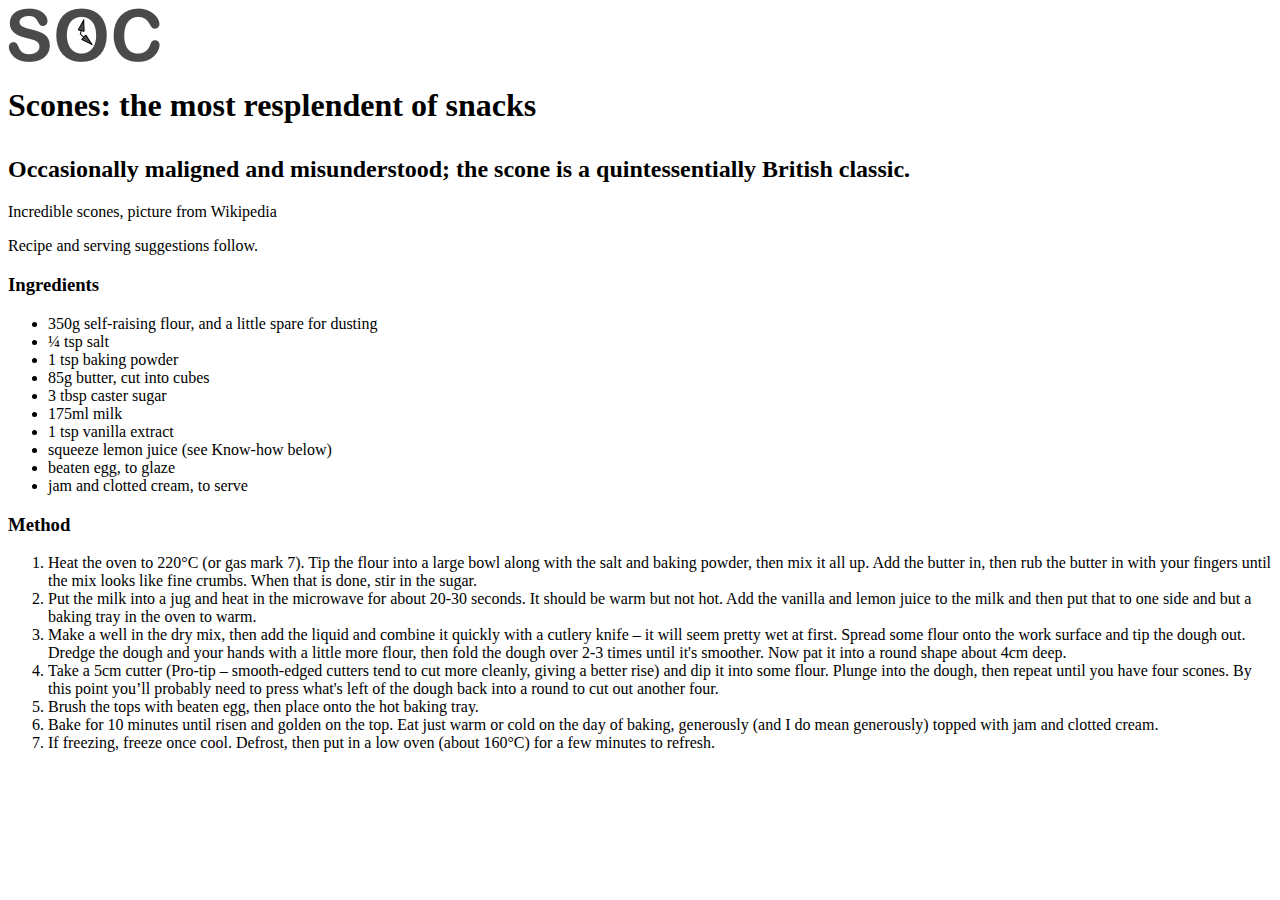
==== index.html @ 889632e0 "initial commit" ====
<!DOCTYPE html>
<html class="no-js" lang="en">
    <head>
        <meta charset="utf-8" />
        <title>Our first responsive web page with HTML5 and CSS</title>
        <meta
            name="description"
            content="A basic responsive web page – an example from Chapter 1"
        />
        <link rel="stylesheet" href="css/styles.css" />
    </head>
    <body>
        <div class="Header">
            <a href="/" class="LogoWrapper"
                ><img src="img/SOC-Logo.png" alt="Scone O'Clock logo"
            /></a>
            <h1 class="Strap">Scones: the most resplendent of snacks</p>
        </div>
        <div class="IntroWrapper">
            <h2 class="IntroText">
                Occasionally maligned and misunderstood; the scone is a
                quintessentially British classic.
            </h2>
            <div class="MoneyShot">
                <p class="ImageCaption">
                    Incredible scones, picture from Wikipedia
                </p>
            </div>
        </div>
        <p>Recipe and serving suggestions follow.</p>
        <div class="Ingredients">
            <h3 class="SubHeader">Ingredients</h3>
            <ul>
                <li>350g self-raising flour, and a little spare for dusting</li>
                <li>¼ tsp salt</li>
                <li>1 tsp baking powder</li>
                <li>85g butter, cut into cubes</li>
                <li>3 tbsp caster sugar</li>
                <li>175ml milk</li>
                <li>1 tsp vanilla extract</li>
                <li>squeeze lemon juice (see Know-how below)</li>
                <li>beaten egg, to glaze</li>
                <li>jam and clotted cream, to serve</li>
            </ul>
        </div>
        <div class="HowToMake">
            <h3 class="SubHeader">Method</h3>
            <ol class="MethodWrapper">
                <li>
                    Heat the oven to 220&deg;C (or gas mark 7). Tip the flour
                    into a large bowl along with the salt and baking powder,
                    then mix it all up. Add the butter in, then rub the butter
                    in with your fingers until the mix looks like fine crumbs.
                    When that is done, stir in the sugar.
                </li>
                <li>
                    Put the milk into a jug and heat in the microwave for about
                    20-30 seconds. It should be warm but not hot. Add the
                    vanilla and lemon juice to the milk and then put that to one
                    side and but a baking tray in the oven to warm.
                </li>
                <li>
                    Make a well in the dry mix, then add the liquid and combine
                    it quickly with a cutlery knife – it will seem pretty wet at
                    first. Spread some flour onto the work surface and tip the
                    dough out. Dredge the dough and your hands with a little
                    more flour, then fold the dough over 2-3 times until it's
                    smoother. Now pat it into a round shape about 4cm deep.
                </li>
                <li>
                    Take a 5cm cutter (Pro-tip – smooth-edged cutters tend to
                    cut more cleanly, giving a better rise) and dip it into some
                    flour. Plunge into the dough, then repeat until you have
                    four scones. By this point you’ll probably need to press
                    what's left of the dough back into a round to cut out
                    another four.
                </li>
                <li>
                    Brush the tops with beaten egg, then place onto the hot
                    baking tray.
                </li>
                <li>
                    Bake for 10 minutes until risen and golden on the top. Eat
                    just warm or cold on the day of baking, generously (and I do
                    mean generously) topped with jam and clotted cream.
                </li>
                <li>
                    If freezing, freeze once cool. Defrost, then put in a low
                    oven (about 160&deg;C) for a few minutes to refresh.
                </li>
            </ol>
        </div>
    </body>
</html>
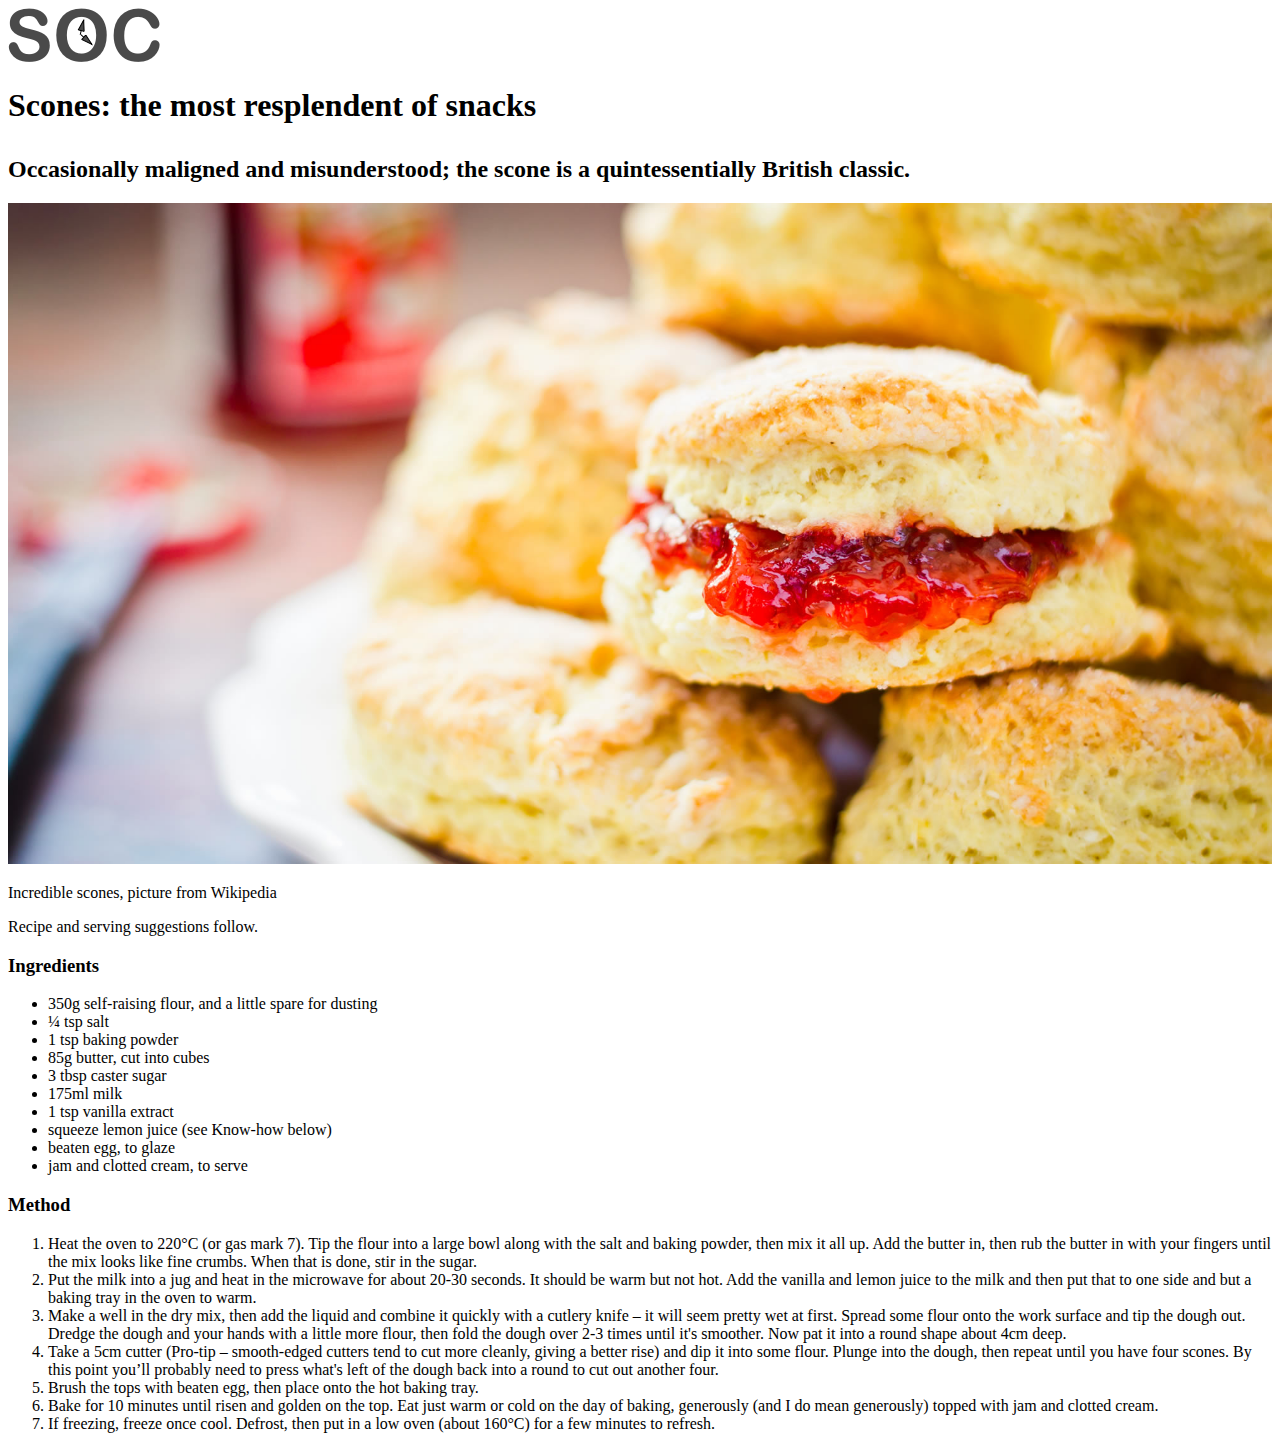
==== commit 6ff1ed49: "added an image and css to tame the image" ====
--- a/index.html
+++ b/index.html
@@ -7,6 +7,7 @@
             name="description"
             content="A basic responsive web page – an example from Chapter 1"
         />
+        <meta name="viewport" content="width=device-width,initial-scale=1.0" />
         <link rel="stylesheet" href="css/styles.css" />
     </head>
     <body>
@@ -22,6 +23,7 @@
                 quintessentially British classic.
             </h2>
             <div class="MoneyShot">
+                <img src="/img/scones.jpg" alt="Scones image">
                 <p class="ImageCaption">
                     Incredible scones, picture from Wikipedia
                 </p>
--- a/css/styles.css
+++ b/css/styles.css
@@ -0,0 +1,3 @@
+img{
+    max-width: 100%;
+}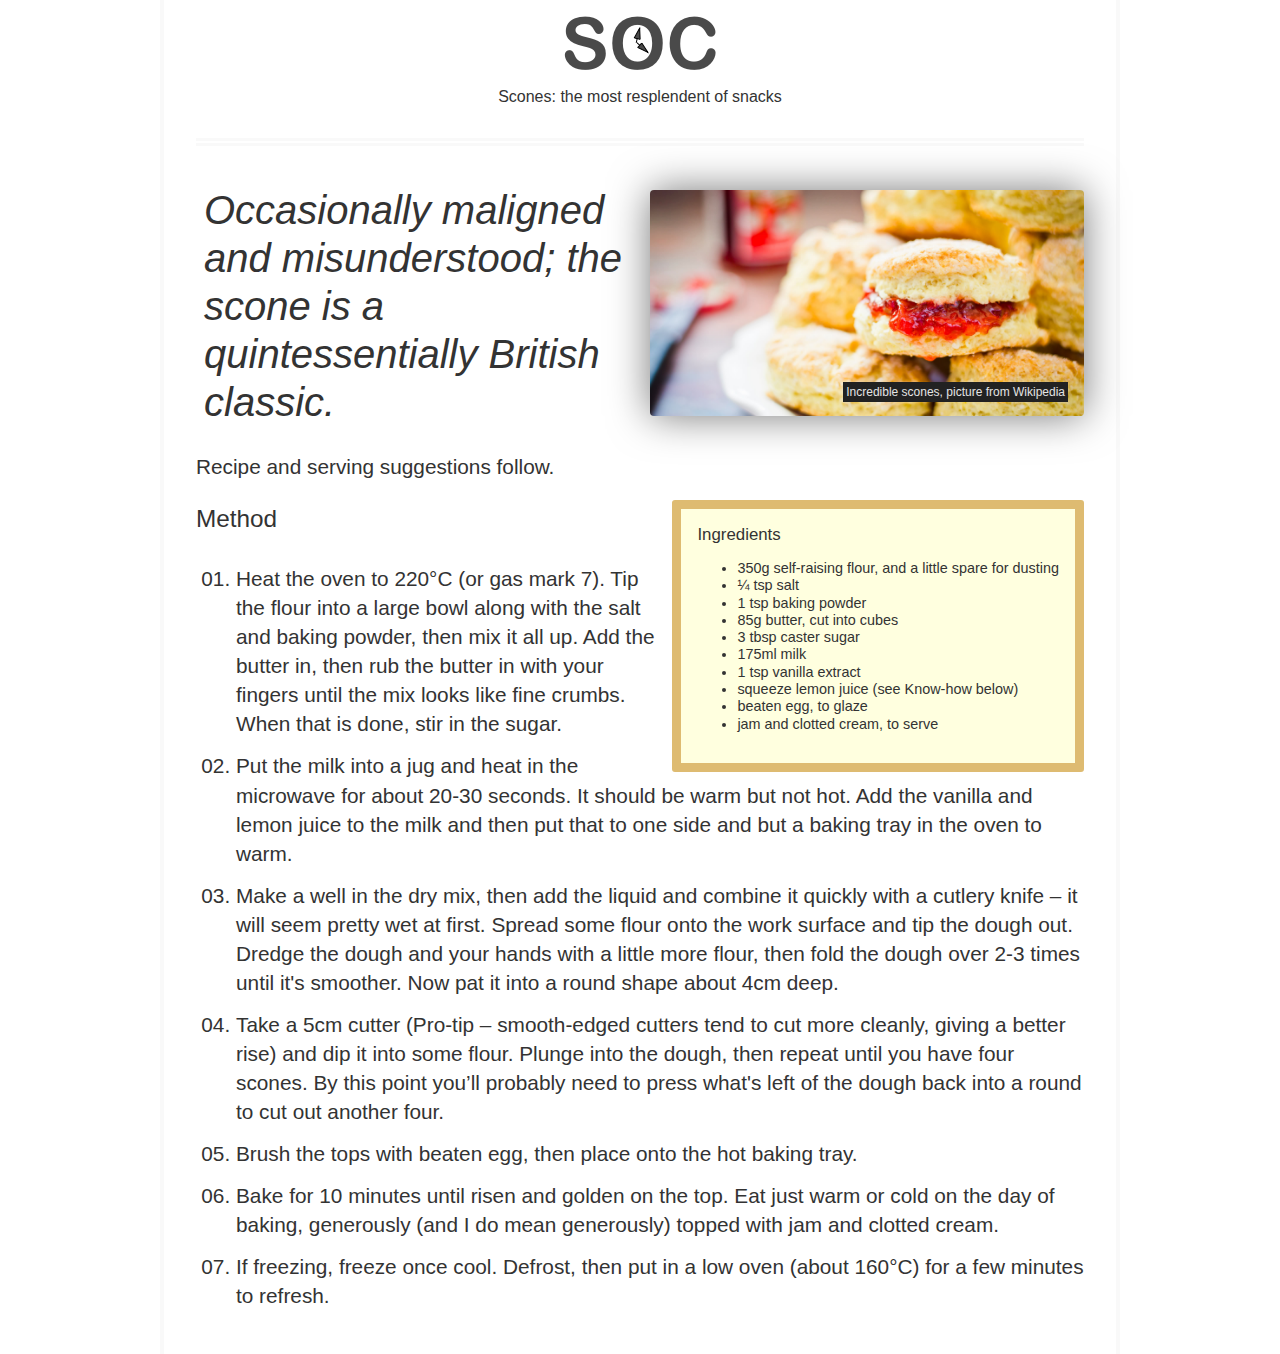
==== commit 37e1d500: "fixed the css" ====
--- a/index.html
+++ b/index.html
@@ -23,7 +23,7 @@
                 quintessentially British classic.
             </h2>
             <div class="MoneyShot">
-                <img src="/img/scones.jpg" alt="Scones image">
+                <img src="/img/scones.jpg" alt="Scones image" class="MoneyShotImg">
                 <p class="ImageCaption">
                     Incredible scones, picture from Wikipedia
                 </p>
--- a/css/styles.css
+++ b/css/styles.css
@@ -1,3 +1,119 @@
-img{
+* {
+    box-sizing: border-box;
+}
+
+h1,
+h2,
+h3 {
+    font-weight: 400;
+}
+
+body {
+    padding: 1rem 0.5rem;
+    font-size: 1.3rem;
+    line-height: 1.2;
+    max-width: 60rem;
+    margin: 0 auto;
+    min-height: 100vh;
+    color: #333;
+    font-family: -apple-system, BlinkMacSystemFont, "Segoe UI", Roboto, Oxygen,
+        Ubuntu, Cantarell, "Open Sans", "Helvetica Neue", sans-serif;
+}
+
+img {
     max-width: 100%;
+}
+
+.Header {
+    text-align: center;
+    border-bottom: 8px double #f9f9f9;
+    margin-bottom: 2rem;
+    padding-bottom: 1rem;
+}
+
+.Strap {
+    font-size: 1rem;
+}
+
+.MoneyShot {
+    position: relative;
+}
+
+.MoneyShotImg {
+    border: 6px solid #e8cfa9;
+    border-radius: 4px;
+}
+
+.LogoWrapper {
+    display: block;
+}
+
+.ImageCaption {
+    font-size: 0.75rem;
+    position: absolute;
+    bottom: 0.5rem;
+    right: 1rem;
+    padding: 3px;
+    background-color: #222;
+    color: #e4e4e4;
+}
+
+.IntroText {
+    font-size: 1.8rem;
+    font-style: italic;
+    padding: 0;
+}
+
+.MethodWrapper li {
+    padding: 0.4rem 0;
+    list-style-type: decimal-leading-zero;
+    line-height: 1.4em;
+}
+
+@media screen and (min-width: 800px) {
+    /* styles */
+    body{
+        border-left: 4px solid #f9f9f9;
+        border-right: 4px solid #f9f9f9;
+        padding: 1rem 2rem;
+    }
+
+    .IntroWrapper {
+        display: flex;
+        gap: 0 20px;
+        flex: 1 1 auto;
+        align-items: center;
+    }
+
+    .MoneyShot, 
+    .IntroText {
+        margin: 0;
+        flex: 1 1 50%;
+    }
+
+    .MoneyShotImg {
+        filter: drop-shadow(0 0 20px #0008);
+        border: 0;
+    }
+
+    .IntroText {
+        padding: 0.5rem;
+        font-size: 2.5rem;
+        text-align: left;
+        position: relative;
+    }
+
+    .Ingredients{
+        font-size: 0.9rem;
+        float: right;
+        padding: 1rem;
+        margin: 0 0 0.5rem 1rem;
+        border-radius: 3px;
+        background-color: #ffffdf;
+        border: 9px solid #debb71;
+    }
+
+    .Ingredients h3 {
+        margin: 0;
+    }
 }